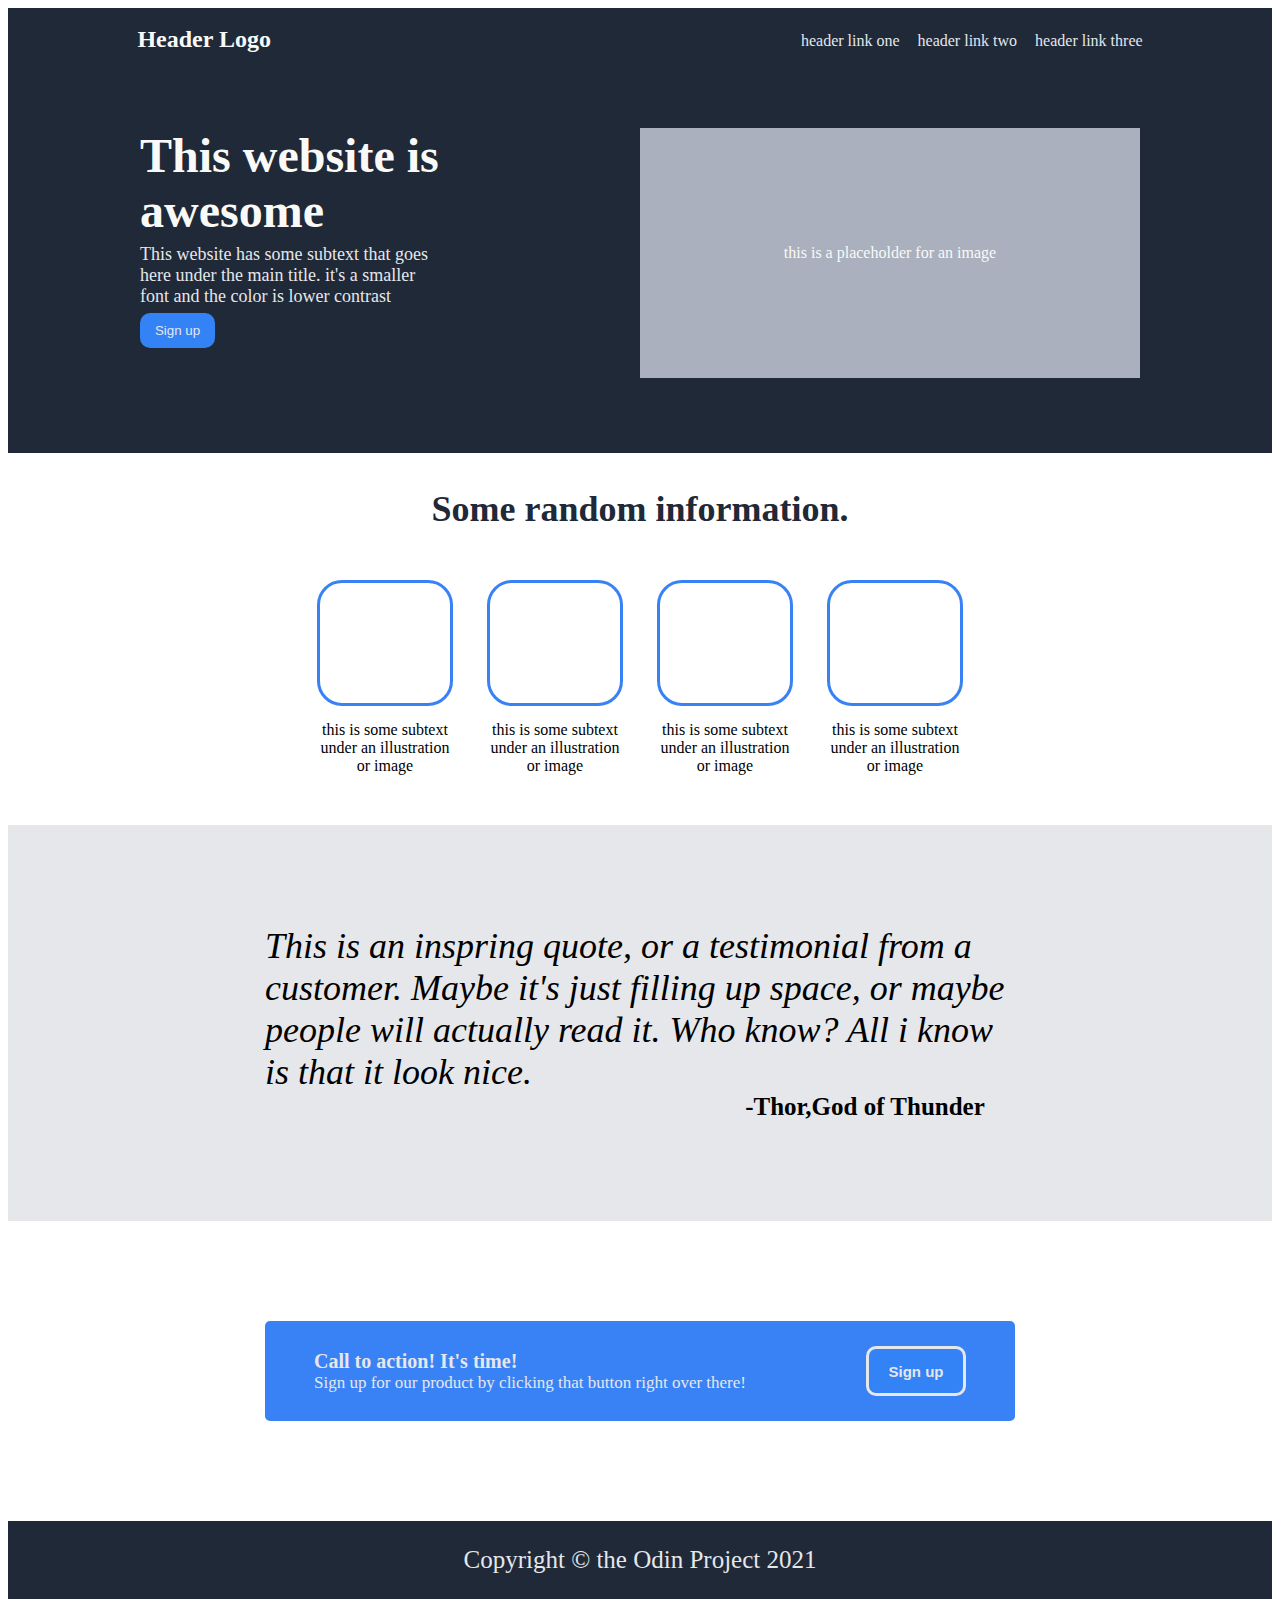
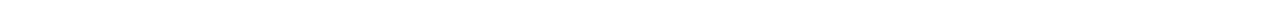
==== index.html @ dc243960 "Rename landing.html to index.html" ====
<!DOCTYPE html>
<!DOCTYPE html>
<html>

<head>
    <meta charset="utf-8">
    <meta http-equiv="X-UA-Compatible" content="IE=edge">
    <title></title>
    <meta name="description" content="">
    <meta name="viewport" content="width=device-width, initial-scale=1">
    <link rel="stylesheet" href="styleLanding.css">
</head>

<body>

    <div class="first-box">
        <div class="topbar">

            <div class="logo">
                Header Logo
            </div>
            <div class="topbar-links">
                <div class="header-link-one"><a href="url">header link one </a></div>
                <div class="header-link-two"><a href="url">header link two</a></div>
                <div class="header-link-three"><a href="url">header link three</a></div>
            </div>

        </div>

        <div class="headbody">
            <div class="headbody-left">
                <div class="main-title">This website is awesome</div>
                <div class="sub-title">This website has some subtext that goes here under the
                    main title. it's a smaller font and the color is lower contrast
                </div>
                <button class="head-button"><a>Sign up</a></button>
            </div>
            <div class="headbody-right">
                <div class="for-img">this is a placeholder for an image</div>
            </div>
        </div>
    </div>

    <div class="seccond-box">
        <div class="seccond-headline">Some random information.</div>
        <div class="content-container">
            <div class="info">
                <div class="content"></div>
                <div class="text">this is some subtext under an illustration or image</div>
            </div>
            <div class="info">
                <div class="content"></div>
                <div class="text">this is some subtext under an illustration or image</div>
            </div>
            <div class="info">
                <div class="content"></div>
                <div class="text">this is some subtext under an illustration or image</div>
            </div>
            <div class="info">
                <div class="content"></div>
                <div class="text">this is some subtext under an illustration or image</div>
            </div>
        </div>

    </div>

    <div class="third-box">
        <div class="quote">This is an inspring quote, or a testimonial from a customer. Maybe it's just filling up
            space,
            or maybe people will actually read it.
            Who know? All i know is that it look nice.
        </div>
        <div class="quote-form">-Thor,God of Thunder</div>

    </div>

    <div class="fourth-box">
        <div class="box4th-container">
            <div class="box4th-text-container">
                <div class="box4th-head">Call to action! It's time!</div>
                <div class="box4th-sub">Sign up for our product by clicking that button right over there!</div>
            </div>
            <button class="box4th-button">Sign up</button>
        </div>
    </div>

    <div class="copy-right">
        Copyright © the Odin Project 2021
    </div>

</body>

</html>
---- styleLanding.css ----
/*-------------------------------First-box----------------------------------------------------------------------------*/
.first-box {

    background-color: #1F2937;
    width: auto;
    height: auto;
    display: flex;
    flex-direction: column;
    justify-content: space-between;
}

.topbar {
    display: flex;
    justify-content: center;
    gap: 530px;
    margin-top: 18px;
}

.logo {
    color: #F9FAF8;
    font-size: 24px;
    font-weight: bold;
}

.topbar-links {
    width: auto;
    display: flex;
    gap: 18px;
    margin-top: 6px;

}

a {
    text-decoration: none;
    color: #E5E7EB;
}

.headbody {
    display: flex;
    margin: 75px;
    justify-content: center;
    gap: 200px;

}

.headbody-left {
    display: flex;
    flex-direction: column;
    gap: 6px;
    width: 300px;

}

.main-title {
    font-size: 48px;
    font-weight: 900;
    color: #F9FAF8;
}

.sub-title {
    font-size: 18px;
    color: #E5E7EB;
}

.head-button {
    background-color: #3382F6;
    width: 75px;
    height: 35px;
    border-radius: 10px;
    border-style: none;

}

.headbody-right {
    height: 250px;
    width: 500px;
    background-color: #aab0bd;
    display: flex;
    justify-content: center;
    align-items: center;

}

.for-img {

    color: #F9FAF8;
}


/*-----------------------------------End of First-box----------------------------------------------------------------------------*/


/*--------------------------------------------------------------Seccond-box----------------------------------------------------------------------------*/
.seccond-box {
    display: flex;
    flex-direction: column;
    align-items: center;
    justify-content: center;
    gap: 50px;
    margin: 35px;


}

.seccond-headline {

    font-size: 36px;
    font-weight: 900;
    color: #1F2937;

}


.content-container {
    display: flex;
    gap: 40px;

}

.info {
    width: 130px;
    height: 175x;
    display: flex;
    flex-direction: column;
    gap: 15px;
    align-items: center;
    text-align: center;
}

.content {
    width: 130px;
    height: 120px;
    border-radius: 25px;
    border: solid #3882F6;
}

/*--------------------------------------------------------End of Second box-------------------------------------------------------------------------*/

/*--------------------------------------------------------Third box-------------------------------------------------------------------------*/

.third-box {
    background-color: #E5E7EB;
    margin-top: 50px;

    display: flex;
    flex-direction: column;
    align-items: center;
    justify-content: center;
    padding: 100px;

}

.quote {
    font-size: 36px;
    font-weight: lighter;
    font-style: italic;
    width: 750px;
}

.quote-form {
    font-weight: bold;
    font-size: 25px;
    margin-left: 450px;
}


/*--------------------------------------------------------End of Third box-------------------------------------------------------------------------*/

/*--------------------------------------------------------Fourth box-------------------------------------------------------------------------*/
.fourth-box {
    display: flex;
    justify-content: center;
    align-items: center;
}

.box4th-container {
    background-color: #3882F6;
    display: flex;
    align-items: center;
    justify-content: center;
    margin: 100px;
    width: 750px;
    height: 100px;
    gap: 120px;
    border-radius: 5px;
}

.box4th-head{
    font-weight: bolder;
    color: #E5E7EB;
    font-size: 20px;
}


.box4th-sub{
    color: #E5E7EB;
    font-size: 17px;
}

.box4th-button{
    background-color: #3382F6;
    width: 100px;
    height: 50px;
    border-radius: 10px;
    border-style: none;
    border: solid #E5E7EB;
    color: #E5E7EB;
    font-size: 15px;
    font-weight: bold;

}
/*--------------------------------------------------------End of Fourth box-------------------------------------------------------------------------*/
.copy-right{
    display: flex;
    align-items: center;
    justify-content: center;
    background-color: #1F2937;
    padding: 25px;
    font-size: 25px;
    color: #E5E7EB;
}
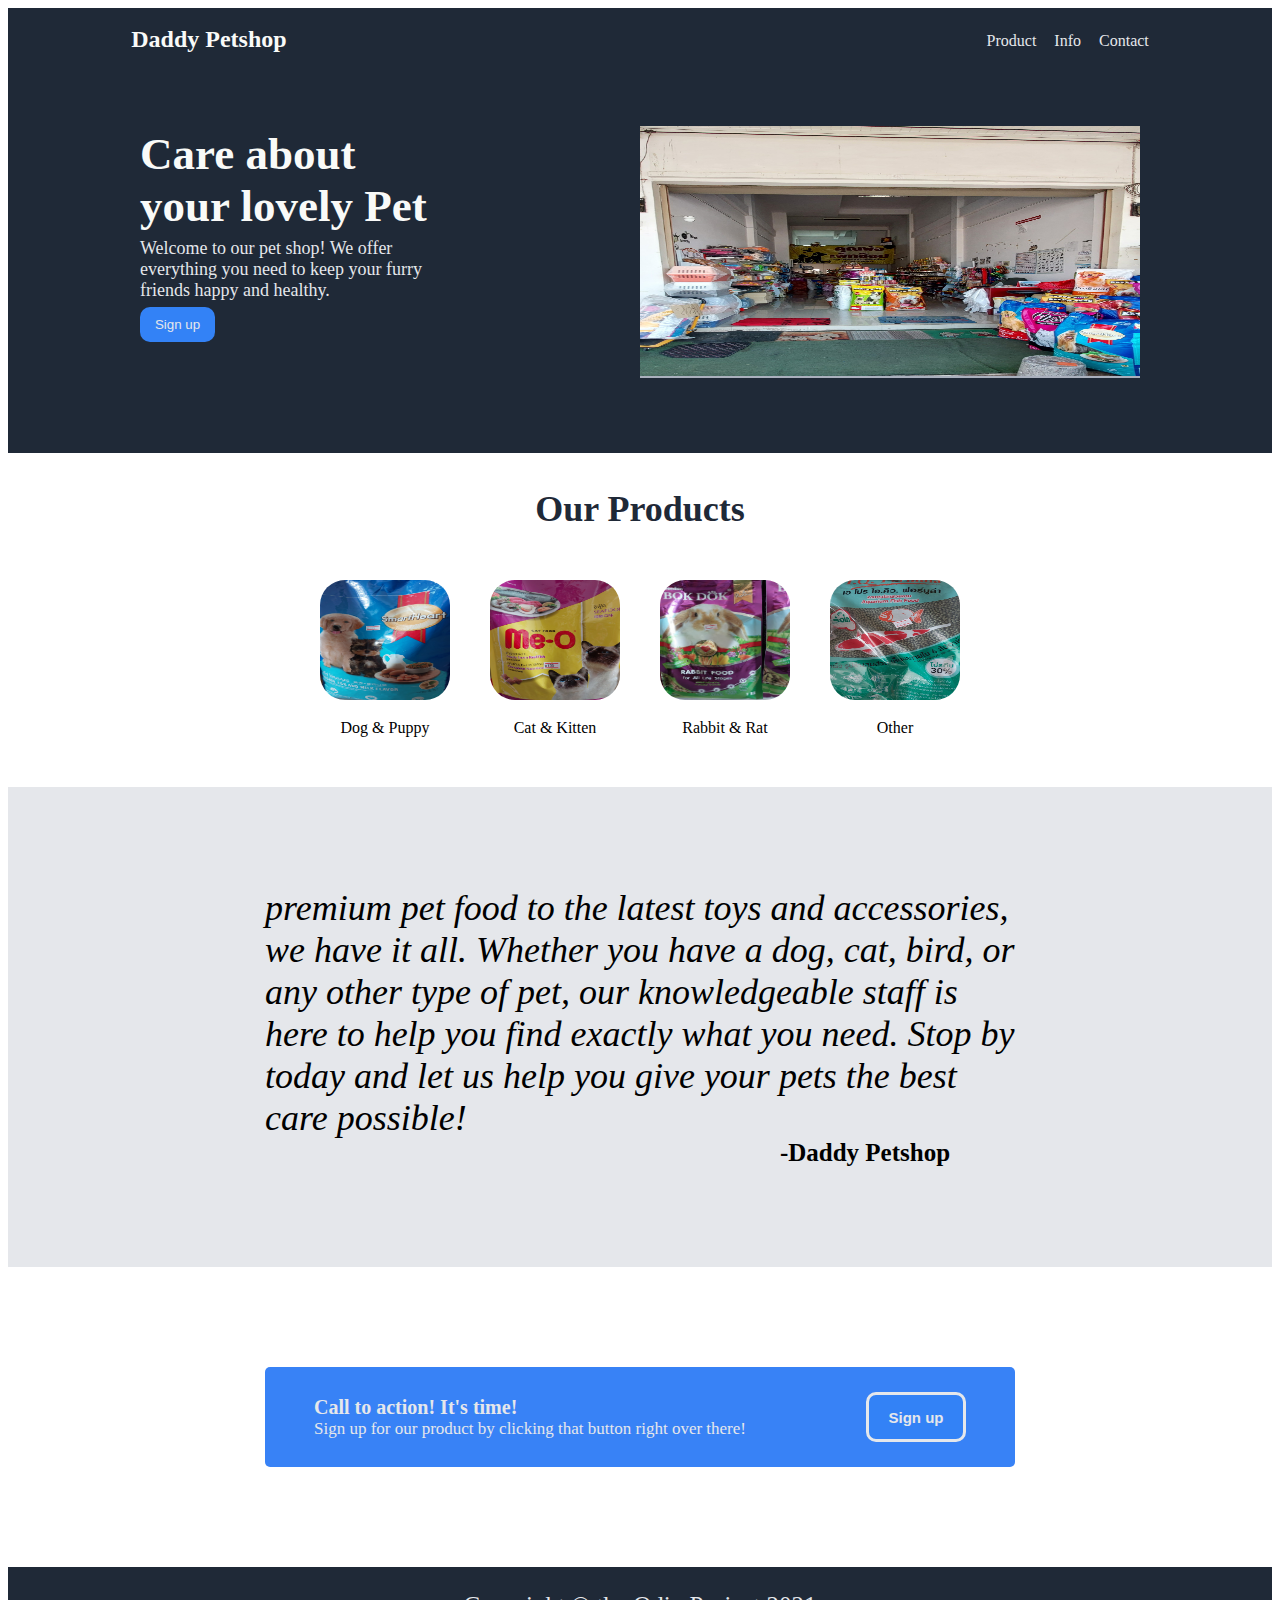
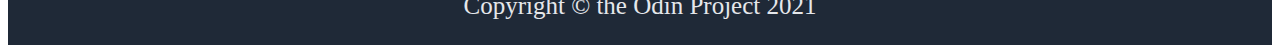
==== commit ac789fe9: "make pet shop web" ====
--- a/index.html
+++ b/index.html
@@ -17,60 +17,58 @@
         <div class="topbar">
 
             <div class="logo">
-                Header Logo
+               Daddy Petshop
             </div>
             <div class="topbar-links">
-                <div class="header-link-one"><a href="url">header link one </a></div>
-                <div class="header-link-two"><a href="url">header link two</a></div>
-                <div class="header-link-three"><a href="url">header link three</a></div>
+                <div class="header-link-one"><a href="url">Product</a></div>
+                <div class="header-link-two"><a href="url">Info</a></div>
+                <div class="header-link-three"><a href="url">Contact</a></div>
             </div>
 
         </div>
 
         <div class="headbody">
             <div class="headbody-left">
-                <div class="main-title">This website is awesome</div>
-                <div class="sub-title">This website has some subtext that goes here under the
-                    main title. it's a smaller font and the color is lower contrast
+                <div class="main-title">Care about your lovely Pet</div>
+                <div class="sub-title">Welcome to our pet shop! We offer everything you need to keep your furry friends happy and healthy.
                 </div>
                 <button class="head-button"><a>Sign up</a></button>
             </div>
             <div class="headbody-right">
-                <div class="for-img">this is a placeholder for an image</div>
+                <div class="for-img"><img src="./img/store.jpg" height="250" width="500"> </div>
             </div>
         </div>
     </div>
 
     <div class="seccond-box">
-        <div class="seccond-headline">Some random information.</div>
+        <div class="seccond-headline">Our Products</div>
         <div class="content-container">
             <div class="info">
-                <div class="content"></div>
-                <div class="text">this is some subtext under an illustration or image</div>
+                <div class="content"><img class="contentimg" src="./img/dog.jpg" width="130" height="120"></div>
+                <div class="text">Dog & Puppy</div>
             </div>
             <div class="info">
-                <div class="content"></div>
-                <div class="text">this is some subtext under an illustration or image</div>
+                <div class="content"><img class="contentimg" src="./img/cat.jpg" width="130" height="120"></div>
+                <div class="text">Cat & Kitten</div>
             </div>
             <div class="info">
-                <div class="content"></div>
-                <div class="text">this is some subtext under an illustration or image</div>
+                <div class="content"><img class="contentimg" src="./img/rabbit&rat.jpg" width="130" height="120"></div>
+                <div class="text">Rabbit & Rat</div>
             </div>
             <div class="info">
-                <div class="content"></div>
-                <div class="text">this is some subtext under an illustration or image</div>
+                <div class="content"><img class="contentimg" src="./img/fish.jpg" width="130" height="120"></div>
+                <div class="text">Other</div>
             </div>
         </div>
 
     </div>
 
     <div class="third-box">
-        <div class="quote">This is an inspring quote, or a testimonial from a customer. Maybe it's just filling up
-            space,
-            or maybe people will actually read it.
-            Who know? All i know is that it look nice.
+        <div class="quote">premium pet food to the latest toys and accessories, we have it all. Whether you have a dog, cat, bird, 
+            or any other type of pet, our knowledgeable staff is here to help you find exactly what you need. Stop by today 
+            and let us help you give your pets the best care possible!
         </div>
-        <div class="quote-form">-Thor,God of Thunder</div>
+        <div class="quote-form">-Daddy Petshop</div>
 
     </div>
 
--- a/styleLanding.css
+++ b/styleLanding.css
@@ -12,7 +12,7 @@
 .topbar {
     display: flex;
     justify-content: center;
-    gap: 530px;
+    gap: 700px;
     margin-top: 18px;
 }
 
@@ -52,7 +52,7 @@
 }
 
 .main-title {
-    font-size: 48px;
+    font-size: 45px;
     font-weight: 900;
     color: #F9FAF8;
 }
@@ -127,11 +127,11 @@
     text-align: center;
 }
 
-.content {
+.contentimg {
     width: 130px;
     height: 120px;
     border-radius: 25px;
-    border: solid #3882F6;
+    
 }
 
 /*--------------------------------------------------------End of Second box-------------------------------------------------------------------------*/
